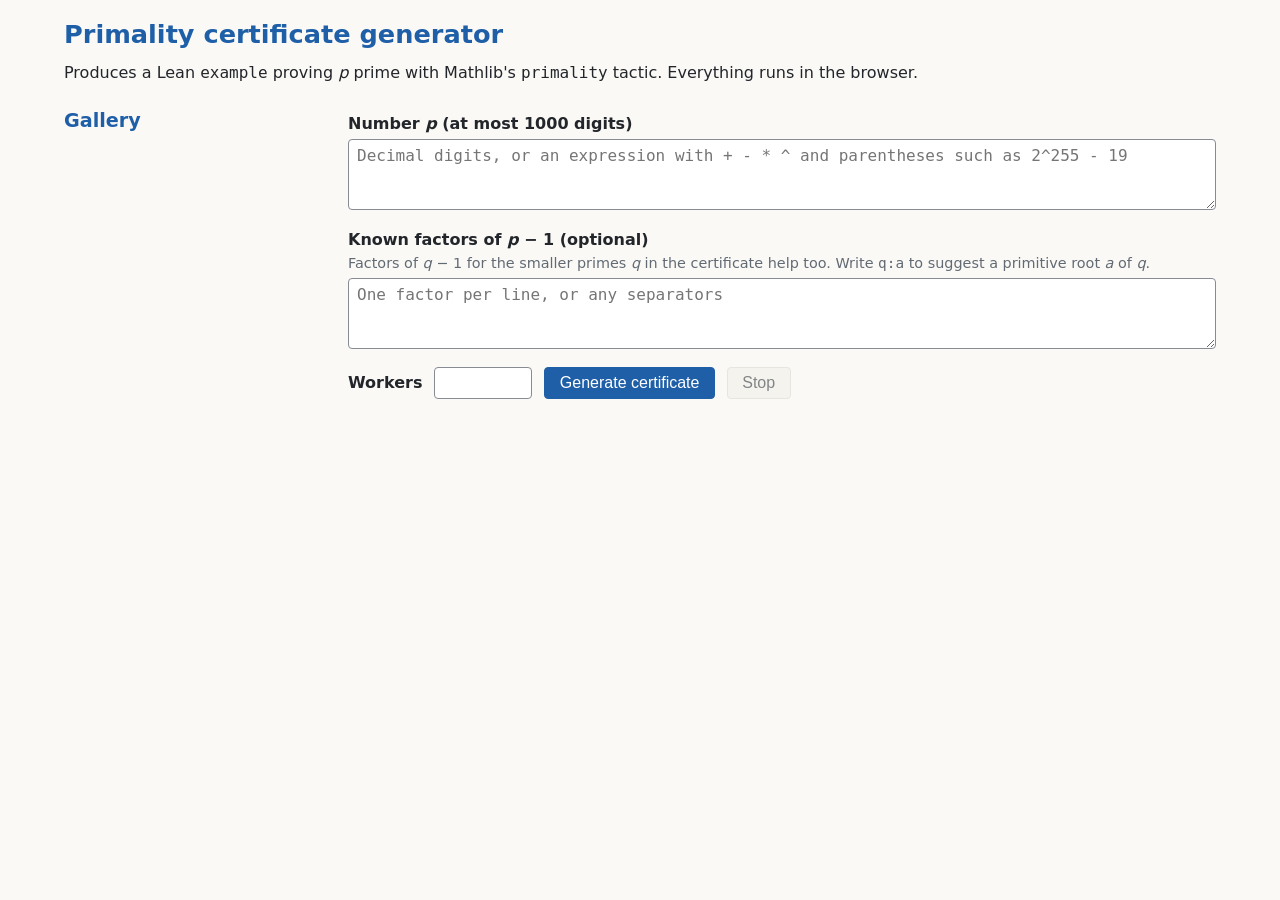
==== web/index.html @ 7b5f1366 "reinit" ====
<!doctype html>
<html lang="en">
<head>
  <meta charset="utf-8">
  <meta name="viewport" content="width=device-width, initial-scale=1">
  <title>Primality certificate generator</title>
  <link rel="icon" href="data:,">
  <link rel="stylesheet" href="./style.css?v=dev">
</head>
<body>
  <header>
    <h1>Primality certificate generator</h1>
    <p class="intro">
      Produces a Lean <code>example</code> proving <var>p</var> prime with
      <span id="tools">Mathlib's <code>primality</code> tactic</span>. Everything runs in the
      browser.
    </p>
  </header>
  <noscript><p class="error">This page needs JavaScript and WebAssembly.</p></noscript>

  <div class="layout">
    <aside id="gallery" class="gallery">
      <h2>Gallery</h2>
      <p id="galleryNote" class="meta" hidden></p>
      <div id="galleryList"></div>
    </aside>

    <main>
      <form id="form" autocomplete="off">
        <label for="n">Number <var>p</var> (at most 1000 digits)</label>
        <textarea id="n" rows="3" spellcheck="false" required
          placeholder="Decimal digits, or an expression with + - * ^ and parentheses such as 2^255 - 19"></textarea>
        <p id="inputError" class="error" role="alert" hidden></p>

        <label for="hints">Known factors of <var>p</var> − 1 (optional)</label>
        <p id="hintsHelp" class="help">
          Factors of <var>q</var> − 1 for the smaller primes <var>q</var> in the certificate help
          too. Write <code>q:a</code> to suggest a primitive root <var>a</var> of <var>q</var>.
        </p>
        <textarea id="hints" rows="3" spellcheck="false" aria-describedby="hintsHelp"
          placeholder="One factor per line, or any separators"></textarea>

        <div class="row">
          <label for="workers">Workers</label>
          <input id="workers" type="number" min="1" max="64" step="1">
          <button id="generate" type="submit">Generate certificate</button>
          <button id="stop" type="button" disabled>Stop</button>
        </div>
      </form>
      <p id="announcer" class="visually-hidden" role="status"></p>

      <section id="run" hidden>
        <p id="galleryInfo" class="gallery-info" hidden></p>
        <p id="status" class="status"></p>
        <p id="elapsed"></p>

        <div id="levelBox" hidden>
          <progress id="progress" value="0" max="1" aria-labelledby="levelText"></progress>
          <span id="levelText"></span>
        </div>
        <p id="searched" hidden></p>

        <h2 id="stoppedHeading" hidden>Stopped</h2>

        <div id="outputBox" hidden>
          <h2>Lean example</h2>
          <div id="targets" class="targets" role="group" aria-label="Output target"></div>
          <p id="requires" hidden></p>
          <div class="actions">
            <button id="copyOutput" type="button">Copy</button>
            <a id="playground" target="_blank" rel="noopener" hidden>Open in Lean playground</a>
          </div>
          <pre id="output"></pre>
        </div>

        <p id="reason" class="reason" hidden></p>

        <div id="factorsBox" hidden>
          <p>Found factors (paste them back into Known factors):</p>
          <pre id="factors"></pre>
          <button id="copyFactors" type="button">Copy found factors</button>
        </div>

        <div id="treeBox" hidden>
          <h2>Tree</h2>
          <ul id="tree" class="tree"></ul>
        </div>

        <div id="hintsBox" hidden>
          <h2>Known factors</h2>
          <ul id="hintsList"></ul>
        </div>
      </section>
    </main>
  </div>
  <script type="module" src="./main.js?v=dev"></script>
</body>
</html>
---- web/style.css ----
/* The page's styles. Long numbers wrap anywhere so the page stays readable on a phone. */

:root {
  color-scheme: light dark;
  --bg: #faf9f6;
  --text: #22252a;
  --muted: #626a74;
  --accent: #1f5fa8;
  --accent-text: #ffffff;
  --field: #ffffff;
  --box: #f0efe9;
  --border: #d8d5cc;
  --input-border: #868b94;
  --ok: #2a7330;
  --ok-bg: #e2f2e3;
  --warn: #8a5a00;
  --warn-bg: #fdf0d2;
  --grey: #555b63;
  --grey-bg: #e7e7e4;
  --error: #c62828;
}

@media (prefers-color-scheme: dark) {
  :root {
    --bg: #16181c;
    --text: #e4e6ea;
    --muted: #9ba3ad;
    --accent: #7fb3f5;
    --accent-text: #0c1b2e;
    --field: #0f1114;
    --box: #1f2227;
    --border: #363b44;
    --input-border: #6b727c;
    --ok: #8fd69a;
    --ok-bg: #1c3320;
    --warn: #f2c56b;
    --warn-bg: #3b2e12;
    --grey: #b9bec5;
    --grey-bg: #2b2f36;
    --error: #ff8a80;
  }
}

html {
  font-family: system-ui, -apple-system, "Segoe UI", Roboto, sans-serif;
  line-height: 1.45;
  background: var(--bg);
  color: var(--text);
  overflow-wrap: anywhere;
}

/* The browsers' default focus ring is near black, which the dark scheme hides. */
:focus-visible {
  outline: 2px solid var(--accent);
  outline-offset: 2px;
}

/* Read by screen readers, not shown. */
.visually-hidden {
  position: absolute;
  width: 1px;
  height: 1px;
  margin: -1px;
  padding: 0;
  overflow: hidden;
  clip-path: inset(50%);
  white-space: nowrap;
  border: 0;
}

body {
  margin: 0 auto;
  padding: 1rem;
  max-width: 72rem;
}

h1 {
  font-size: 1.6rem;
  margin: 0 0 0.5rem;
  color: var(--accent);
}

h2 {
  font-size: 1.2rem;
  margin: 1.25rem 0 0.5rem;
  color: var(--accent);
}

a {
  color: var(--accent);
}

.intro {
  margin: 0 0 1rem;
}

.meta {
  color: var(--muted);
}

/* The gallery beside the form, stacked above it on a narrow screen. */

.layout {
  display: flex;
  gap: 1.75rem;
  align-items: flex-start;
}

.layout > main {
  flex: 1 1 0;
  min-width: 0;
}

.gallery {
  flex: 0 0 16rem;
  min-width: 16rem;
}

.gallery h2 {
  margin-top: 0.4rem;
}

.gallery details {
  margin: 0.5rem 0;
}

.gallery summary {
  cursor: pointer;
  font-weight: 600;
}

.gallery ul {
  list-style: none;
  margin: 0.25rem 0 0;
  padding: 0;
}

.gallery li {
  margin: 0;
}

.gallery-entry {
  display: block;
  width: 100%;
  text-align: left;
  background: none;
  border: 0;
  border-radius: 3px;
  padding: 0.2rem 0.4rem;
  color: var(--accent);
  font: inherit;
  cursor: pointer;
}

.gallery-entry .meta {
  display: block;
  font-size: 0.9rem;
}

.gallery-entry:hover, .gallery-entry:focus-visible {
  background: var(--box);
}

.gallery-entry:disabled {
  color: var(--muted);
  background: none;
  cursor: default;
}

@media (max-width: 800px) {
  .layout {
    flex-direction: column;
    gap: 0.5rem;
    align-items: stretch;
  }

  .gallery {
    flex: none;
    min-width: 0;
    width: 100%;
  }
}

code, pre, textarea, .num {
  font-family: ui-monospace, "Cascadia Mono", Consolas, Menlo, monospace;
}

label {
  display: block;
  margin-top: 0.75rem;
  font-weight: 600;
}

.help {
  margin: 0.15rem 0 0;
  color: var(--muted);
  font-size: 0.9rem;
}

textarea, input, button {
  font-size: 1rem;
}

textarea, input[type="number"] {
  background: var(--field);
  color: var(--text);
  border: 1px solid var(--input-border);
  border-radius: 4px;
  padding: 0.35rem 0.5rem;
}

textarea {
  width: 100%;
  box-sizing: border-box;
  margin-top: 0.25rem;
  overflow-wrap: anywhere;
}

input[type="number"] {
  width: 5rem;
}

.row {
  display: flex;
  flex-wrap: wrap;
  align-items: center;
  gap: 0.5rem 0.75rem;
  margin-top: 0.75rem;
}

.row label {
  margin-top: 0;
}

button {
  padding: 0.4rem 0.9rem;
  background: var(--box);
  color: var(--text);
  border: 1px solid var(--border);
  border-radius: 4px;
  cursor: pointer;
}

button:disabled {
  opacity: 0.55;
  cursor: default;
}

#generate {
  background: var(--accent);
  border-color: var(--accent);
  color: var(--accent-text);
}

/* The output target buttons above the Lean text. */
.targets {
  display: flex;
  flex-wrap: wrap;
  gap: 0.5rem;
}

.targets[hidden] {
  display: none;
}

.targets button[aria-pressed="true"] {
  background: var(--accent);
  border-color: var(--accent);
  color: var(--accent-text);
}

/* The Copy button and the playground link above the Lean text. */
.actions {
  display: flex;
  flex-wrap: wrap;
  align-items: center;
  gap: 0.5rem 1rem;
}

.gallery-info {
  margin: 1rem 0 0;
  color: var(--muted);
}

.status {
  font-weight: 600;
  margin: 1rem 0 0.25rem;
}

.status-starting, .status-running {
  color: var(--accent);
}

.status-certified {
  color: var(--ok);
}

.status-composite, .status-failed {
  color: var(--error);
}

.status-stopped {
  color: var(--muted);
}

.error {
  color: var(--error);
}

.reason {
  font-weight: 600;
}

progress {
  width: 100%;
  display: block;
  height: 0.7rem;
  appearance: none;
  accent-color: var(--accent);
  background: var(--box);
  border: 1px solid var(--border);
  border-radius: 4px;
}

progress::-webkit-progress-bar {
  background: var(--box);
  border-radius: 4px;
}

progress::-webkit-progress-value {
  background: var(--accent);
  border-radius: 4px;
}

progress::-moz-progress-bar {
  background: var(--accent);
  border-radius: 4px;
}

pre {
  background: var(--box);
  border: 1px solid var(--border);
  padding: 0.75rem;
  border-radius: 4px;
  white-space: pre-wrap;
}

.tree {
  background: var(--box);
  border: 1px solid var(--border);
  border-radius: 4px;
  margin: 0;
  padding: 0.75rem 1rem 0.75rem 2rem;
}

.tree li {
  margin: 0.25rem 0;
}

/* The state badges of the tree. */

.state {
  padding: 0 0.35rem;
  border-radius: 3px;
  color: var(--grey);
  background: var(--grey-bg);
}

.state-done {
  color: var(--ok);
  background: var(--ok-bg);
}

.state-factoring, .state-rooting {
  color: var(--warn);
  background: var(--warn-bg);
}

.open {
  list-style: square;
}

.hint-unused {
  color: var(--muted);
}
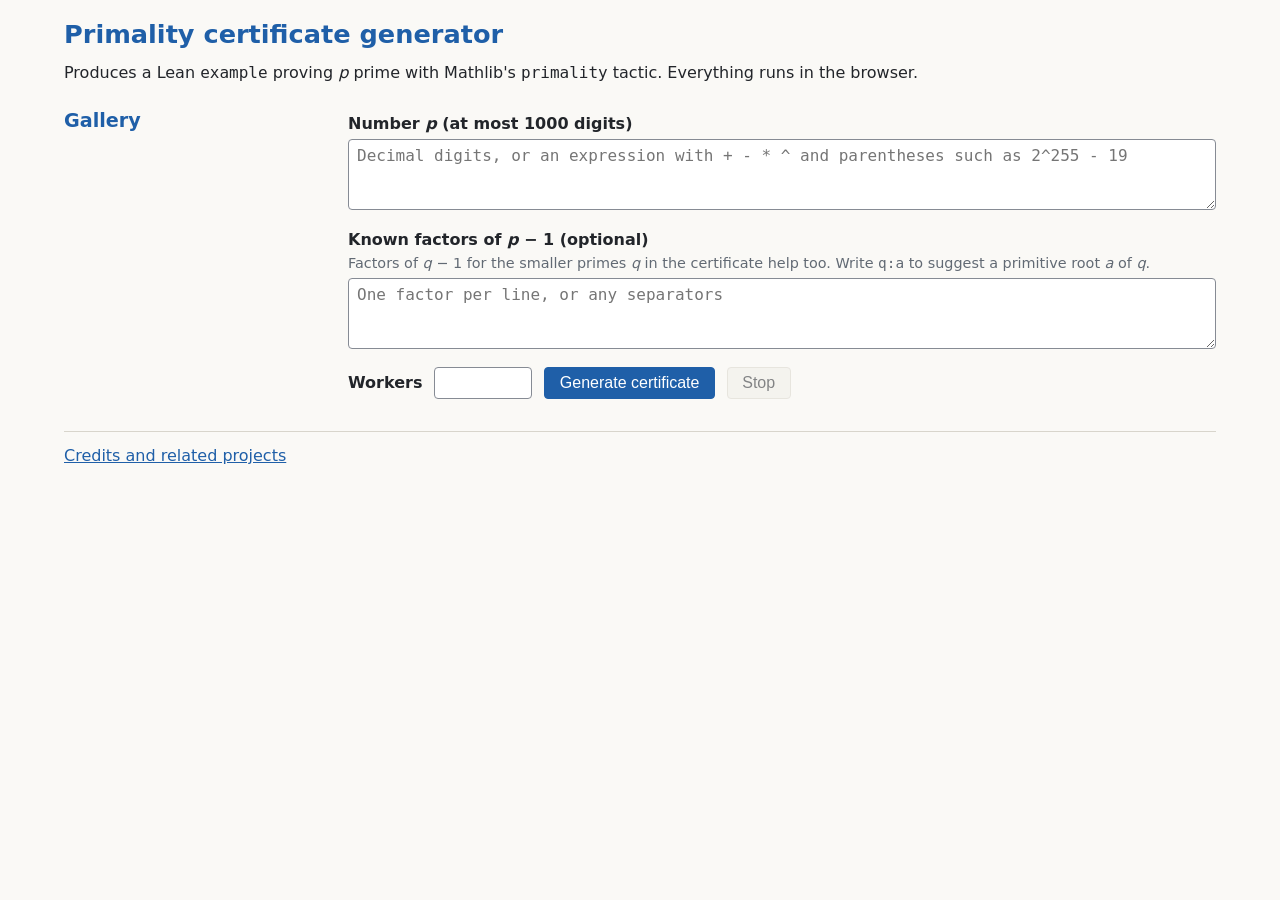
==== commit 3823ce07: "personal evrsion" ====
--- a/web/index.html
+++ b/web/index.html
@@ -93,6 +93,9 @@
       </section>
     </main>
   </div>
+  <footer>
+    <a href="./credits.html">Credits and related projects</a>
+  </footer>
   <script type="module" src="./main.js?v=dev"></script>
 </body>
 </html>
--- a/web/style.css
+++ b/web/style.css
@@ -98,6 +98,16 @@
   color: var(--muted);
 }
 
+footer {
+  margin-top: 2rem;
+  padding-top: 0.75rem;
+  border-top: 1px solid var(--border);
+}
+
+.credits li {
+  margin: 0.4rem 0;
+}
+
 /* The gallery beside the form, stacked above it on a narrow screen. */
 
 .layout {
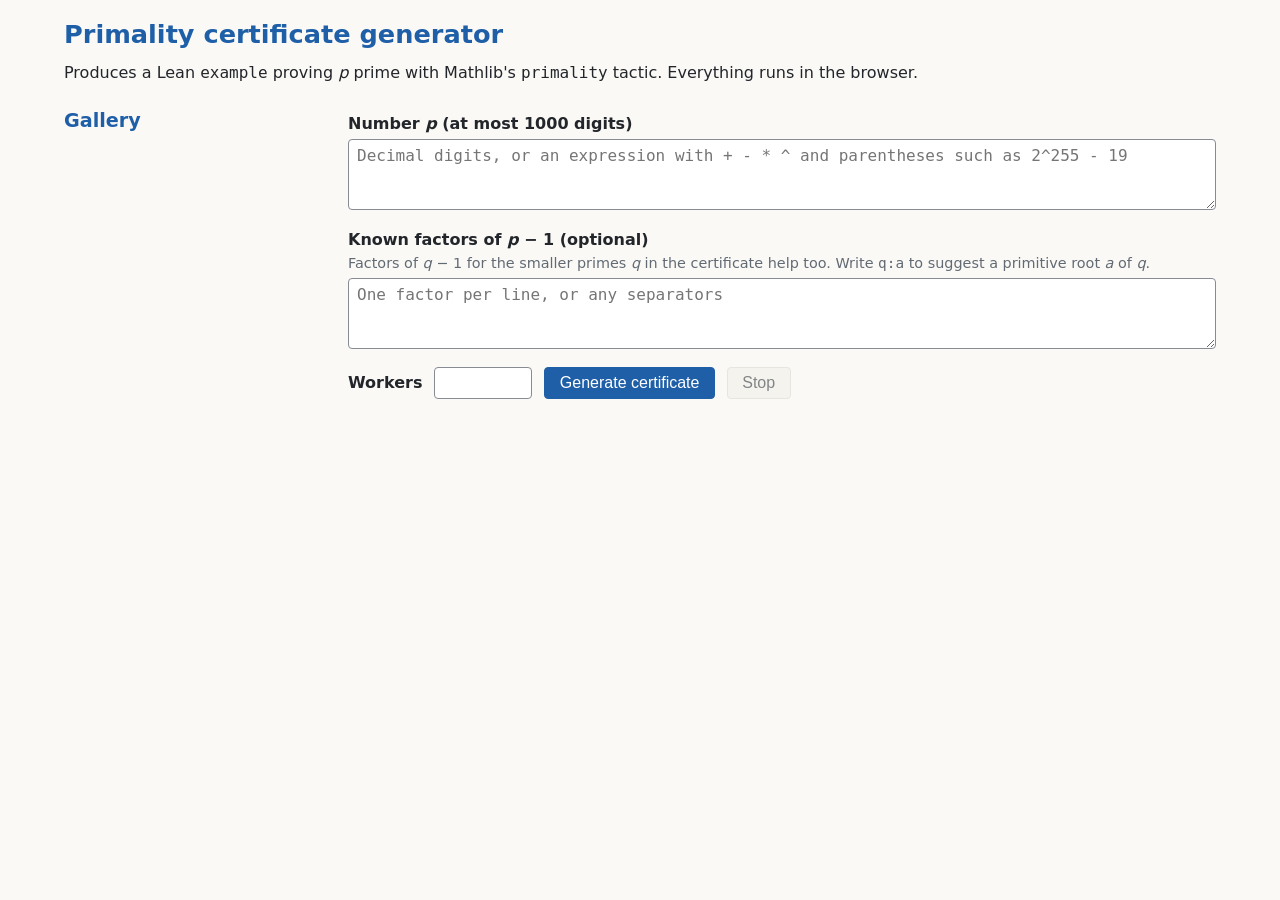
==== commit db100417: "Simplify before submission and keep numbers selectable during a run Design cleanup, with the certifi" ====
--- a/web/index.html
+++ b/web/index.html
@@ -28,7 +28,7 @@
     <main>
       <form id="form" autocomplete="off">
         <label for="n">Number <var>p</var> (at most 1000 digits)</label>
-        <textarea id="n" rows="3" spellcheck="false" required
+        <textarea id="n" rows="3" spellcheck="false" required aria-describedby="inputError"
           placeholder="Decimal digits, or an expression with + - * ^ and parentheses such as 2^255 - 19"></textarea>
         <p id="inputError" class="error" role="alert" hidden></p>
 
@@ -54,9 +54,9 @@
         <p id="status" class="status"></p>
         <p id="elapsed"></p>
 
-        <div id="levelBox" hidden>
-          <progress id="progress" value="0" max="1" aria-labelledby="levelText"></progress>
-          <span id="levelText"></span>
+        <div id="stageBox" hidden>
+          <progress id="progress" value="0" max="1" aria-labelledby="stageText"></progress>
+          <span id="stageText"></span>
         </div>
         <p id="searched" hidden></p>
 
@@ -93,9 +93,6 @@
       </section>
     </main>
   </div>
-  <footer>
-    <a href="./credits.html">Credits and related projects</a>
-  </footer>
   <script type="module" src="./main.js?v=dev"></script>
 </body>
 </html>
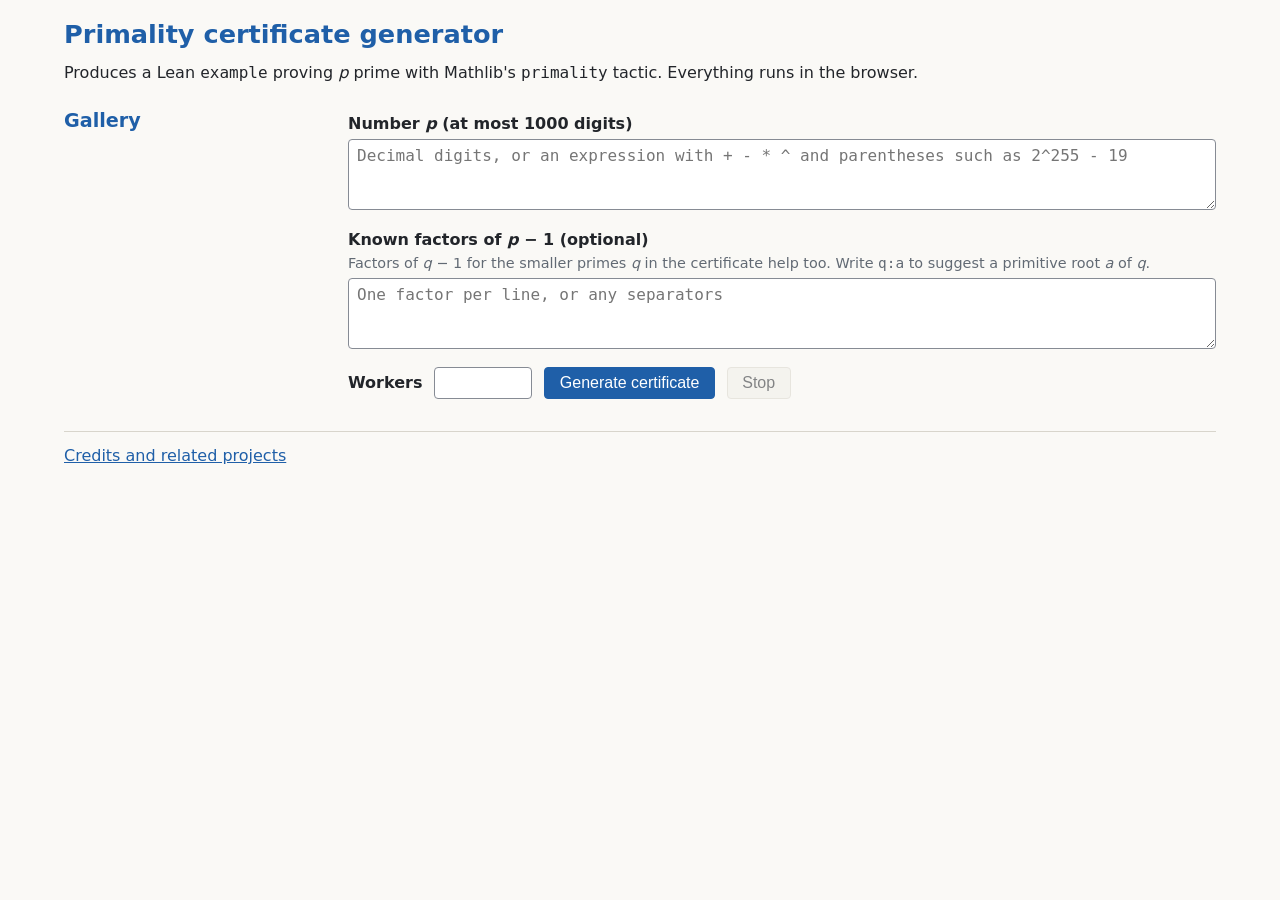
==== commit 5cb055ca: "Merge branch 'mathlib'" ====
--- a/web/index.html
+++ b/web/index.html
@@ -93,6 +93,9 @@
       </section>
     </main>
   </div>
+  <footer>
+    <a href="./credits.html">Credits and related projects</a>
+  </footer>
   <script type="module" src="./main.js?v=dev"></script>
 </body>
 </html>
